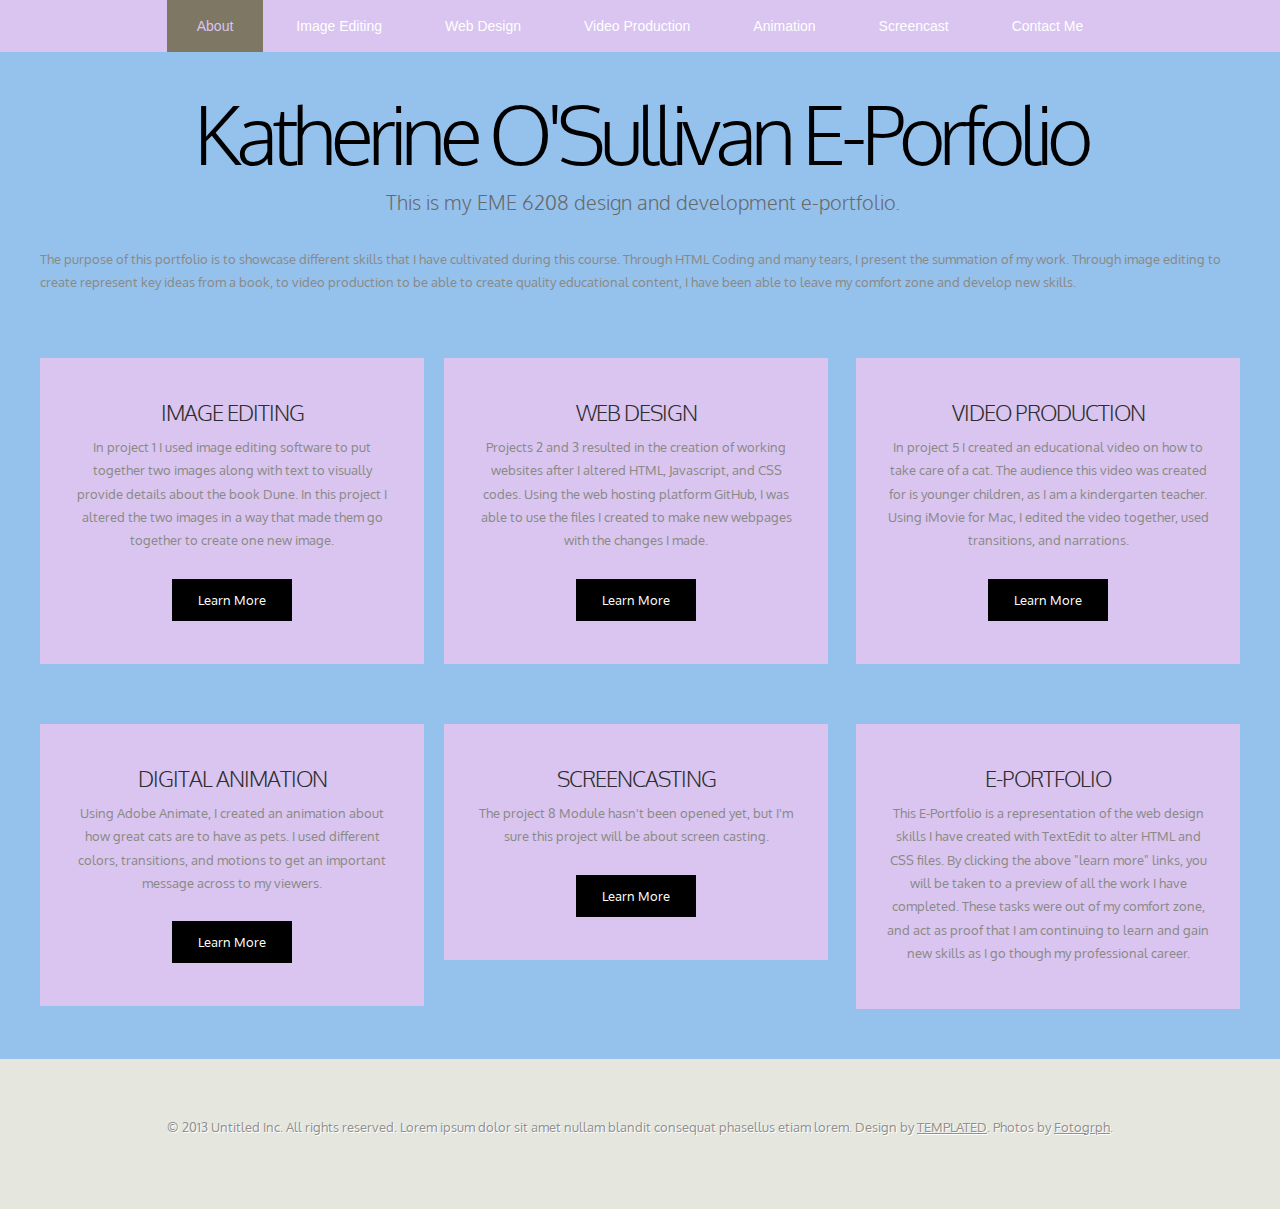
==== index.html @ af288f6b "Add files via upload" ====
<!DOCTYPE html PUBLIC "-//W3C//DTD XHTML 1.0 Strict//EN" "http://www.w3.org/TR/xhtml1/DTD/xhtml1-strict.dtd">


<!--
Design by TEMPLATED
http://templated.co
Released for free under the Creative Commons Attribution License
Name       : Vestibule 
Description: A two-column, fixed-width design with dark color scheme.
Version    : 1.0
Released   : 20130406
-->

<!-- Comments are in ALL CAPS -->


<html xmlns="http://www.w3.org/1999/xhtml">
<head>
<meta name="keywords" content="" />
<meta name="description" content="" />
<meta http-equiv="content-type" content="text/html; charset=utf-8" />

<!-- SET THE PAGE TITLE INSIDE THE TITLE TAGS BELOW -->
<title>Katherine O'Sullivan's E-Portfolio</title>

<link href="http://fonts.googleapis.com/css?family=Oxygen:400,700,300" rel="stylesheet" type="text/css" />
<link href="style.css" rel="stylesheet" type="text/css" media="screen" />
</head>

<body>
<div id="wrapper">
<!-- START OF THE NAVIGATION SECTION.  DO NOT CHANGE ANYTHING ABOVE THIS LINE EXCEPT TO SET THE TITLE. -->


	<div id="menu-wrapper">
		<div id="menu" class="container">
			<ul>
				<!-- NAVIGATION MENU.  THERE SHOULD BE ONE LIST ITEM FOR EACH BUTTON IN YOUR NAVIGATION BAR. -->
                <!-- REPLACE THE # IN THE LINK WITH THE FILE NAME OF THE APPROPRIATE PAGE.  -->
                <li class="current_page_item"><a href="index.html">About</a></li>
				<li><a href="image.html">Image Editing</a></li>
				<li><a href="web.html">Web Design</a></li>
				<li><a href="video.html">Video Production</a></li>
				<li><a href="animation.html">Animation</a></li>
				<li><a href="screencast.html">Screencast</a></li>
				<li><a href="contact.html">Contact Me</a></li>
			</ul>
		</div>
	</div>
	<div id="logo" class="container">
		<!-- THIS IS WHERE YOU CUSTOMIZE THE HEADER FOR EACH PAGE. -->
        <h1>Katherine O'Sullivan E-Porfolio</h1>
		<!-- THIS IS WHERE YOU CUSTOMIZE THE SUBHEADER FOR EACH PAGE. -->
        <p>This is my EME 6208 design and development e-portfolio. </p>
	</div>
	<div id="page" class="container">
		<div>
			<div class="entry">
				<!-- THIS IS WHERE YOU CUSTOMIZE THE INTRODUCTORY PARAGRAPH FOR EACH PAGE. -->
                <p>The purpose of this portfolio is to showcase different skills that I have cultivated during this course. Through HTML Coding and many tears, I present the summation of my work. Through image editing to create represent key ideas from a book, to video production to be able to create quality educational content, I have been able to leave my comfort zone and develop new skills.</p>
			</div>
		</div>
	</div>
    
    
<!-- END OF THE NAVIGATION SECTION. -->

<!-- START OF THE CONTENT SECTION. -->

<!-- ON OTHER PAGES, LIKE THE PROJECT PAGES, YOU WILL TAKE OUT EVERYTHING BETWEEN HERE AND THE END OF THE CONTENT SECTION AND REPLACE IT WITH THE PROJECT CONTENT. -->
    
    
    
    
	<div id="three-column" class="container">
		<div class="tbox1">
			<div class="box-style">
				<div class="content">
					
					<h2>Image Editing</h2>
					<p>In project 1 I used image editing software to put together two images along with text to visually provide details about the book Dune. In this project I altered the two images in a way that made them go together to create one new image.</p>
					<a href="image.html" class="button">Learn More</a>
				</div>
			</div>
		</div>
		<div class="tbox2">
			<div class="box-style">
				<div class="content">
					<h2>Web Design</h2>
					<p>Projects 2 and 3 resulted in the creation of working websites after I altered HTML, Javascript, and CSS codes. Using the web hosting platform GitHub, I was able to use the files I created to make new webpages with the changes I made.</p>
					<a href="web.html" class="button">Learn More</a>
				</div>
			</div>
		</div>
		<div class="tbox3">
			<div class="box-style">
				<div class="content">
					<h2>Video Production</h2>
					<p>In project 5 I created an educational video on how to take care of a cat. The audience this video was created for is younger children, as I am a kindergarten teacher. Using iMovie for Mac, I edited the video together, used transitions, and narrations. </p>
					<a href="video.html" class="button">Learn More</a>
				</div>
			</div>
		</div>
	</div>
	<div id="three-column" class="container">
		<div class="tbox1">
			<div class="box-style">
				<div class="content">
					<h2>Digital Animation</h2>
					<p>Using Adobe Animate, I created an animation about how great cats are to have as pets. I used different colors, transitions, and motions to get an important message across to my viewers.</p>
					<a href="animation.html" class="button">Learn More</a>
				</div>
			</div>
		</div>
		<div class="tbox2">
			<div class="box-style">
				<div class="content">
					<h2>Screencasting</h2>
					<p>The project 8 Module hasn't been opened yet, but I'm sure this project will be about screen casting.</p>
					<a href="screencast.html" class="button">Learn More</a>
				</div>
			</div>
		</div>
		<div class="tbox3">
			<div class="box-style">
				<div class="content">
					<h2>E-Portfolio</h2>
					<p>This E-Portfolio is a representation of the web design skills I have created with TextEdit to alter HTML and CSS files. By clicking the above "learn more" links, you will be taken to a preview of all the work I have completed. These tasks were out of my comfort zone, and act as proof that I am continuing to learn and gain new skills as I go though my professional career.</p>
				
				</div>
			</div>
		</div>
	</div>	
    
    
    
    
    
<!-- END OF THE CONTENT SECTION.  BELOW YOU CAN CUSTOMIZE YOUR FOOTER. -->
</div>

<div id="footer">
	<!-- START FOOTER -->
	<p>© 2013 Untitled Inc. All rights reserved. Lorem ipsum dolor sit amet nullam blandit consequat phasellus etiam lorem. Design by <a href="http://templated.co" rel="nofollow">TEMPLATED</a>.  Photos by <a href="http://fotogrph.com/">Fotogrph</a>.</p>
    <!-- END FOOTER -->
</div>

</body>
</html>
---- style.css ----
/*
Design by TEMPLATED
http://templated.co
Released for free under the Creative Commons Attribution License
*/

body {
	margin: 0;
	padding: 0;
	background: #E5E6DD;
	font-family: 'Oxygen', sans-serif;
	font-size: 13px;
	color: #8A8985;
}

h1, h2, h3 {
	margin: 0;
	padding: 0;
	text-transform: uppercase;
	font-weight: 300;
	color: #000000;
}

h1 {
	font-size: 2em;
}

h2 {
	font-size: 2.8em;
}

h3 {/Users/katieosullivan/Downloads/Niels/style.css
	font-size: 1.6em;
}

p, ul, ol {
	margin-top: 0;
	line-height: 180%;
}

ul, ol {
}

a {
	text-decoration: none;
	color: #95cled;
}

a:hover {
}

#wrapper {
	overflow: hidden;
	background: #95c1ed;
}

.container {
	width: 1200px;
	margin: 0px auto;
}

/* Header */

#header-wrapper {
	overflow: hidden;
	height: 600px;
}

#header {
	width: 960px;
	height: 200px;
	margin: 0 auto;
	padding: 0px 20px;
}

/* Logo */

#logo {
	overflow: hidden;
	height: 150px;
}

#logo h1, #logo p {
	text-align: center;
}

#logo h1 {
	padding: 5px 0px 20px 0px;
	letter-spacing: -6px;
	text-transform: capitalize;
	font-size: 80px;
}

#logo p {
	margin-top: -20px;
	padding: 0px 0px 0px 5px;
	font-size: 20px;
	font-weight: 300;
	color: #696969;
}

#logo p a {
	color: #696969;
}

#logo a {
	border: none;
	background: none;
	text-decoration: none;
	color: #3C342E;
}


/* Menu */

#menu-wrapper {
	overflow: hidden;
	height: 52px;
	margin-bottom: 2em;
	background: #d9c5f0;
}

#menu {
	overflow: hidden;
	height: 52px;
}

#menu ul {
	margin: 0;
	padding: 0px 0px 0px 0px;
	list-style: none;
	line-height: normal;
	text-align: center;
}

#menu li {
	display: inline-block;
}

#menu a {
	display: block;
	padding: 0px 30px;
	line-height: 52px;
	border: none;
	text-decoration: none;
	text-align: center;
	font-family: 'Oswald', sans-serif;
	font-size: 14px;
	font-weight: 300;
	color: #FFFFFF;
}

#menu a:hover, #menu .current_page_item a {
	background: #7D7764;
	text-decoration: none;
	color: #d9c5f0;
}

#menu .current_page_item a {
}

/* Page */

#page {
	overflow: hidden;
	padding: 20px 20px 40px 20px;
}

/* Content */

#content {
	float: left;
	width: 752px;
	padding: 0px 0px 0px 0px;
}


/* Footer */

#footer {
	height: 100px;
	margin: 0 auto;
	padding: 50px 0px 0px 0px;
}

#footer p {
	margin: 0;
	padding-top: 10px;
	line-height: normal;
	text-align: center;
	text-shadow: 1px 1px 0px #FFFFFF;
	color: #909090;
}

#footer a {
	text-decoration: underline;
	color: #909090;
}

#footer a:hover {
	text-decoration: none;
	color: #383838;
}

.box1 {
	overflow: hidden;
	height: 300px;
	background: url(images/img04.jpg) no-repeat center bottom;
}


/* Three Column Content */

#three-column {
	overflow: hidden;
	padding: 10px 0px 50px 0px;
}

#three-column .tbox1 {
	float: left;
	width: 384px;
	margin-right: 20px;
}

#three-column .tbox2 {
	float: left;
	width: 384px;
}

#three-column .tbox3 {
	float: right;
	width: 384px;
}

.box-style {
	background: #d9c5f0;
	text-align: center;
}

.box-style h2 {
	padding: 10px 0px;
	letter-spacing: -1px;
	font-size: 22px;
	color: #2D2D2D;
}

.box-style .content {
	overflow: hidden;
	width: 324px;
	padding: 30px;
}

.button
{
	display: inline-block;
	margin: 1em 0em;
	background: #000;
	padding: 1em 2em;
	color: #FFFFFF;
}
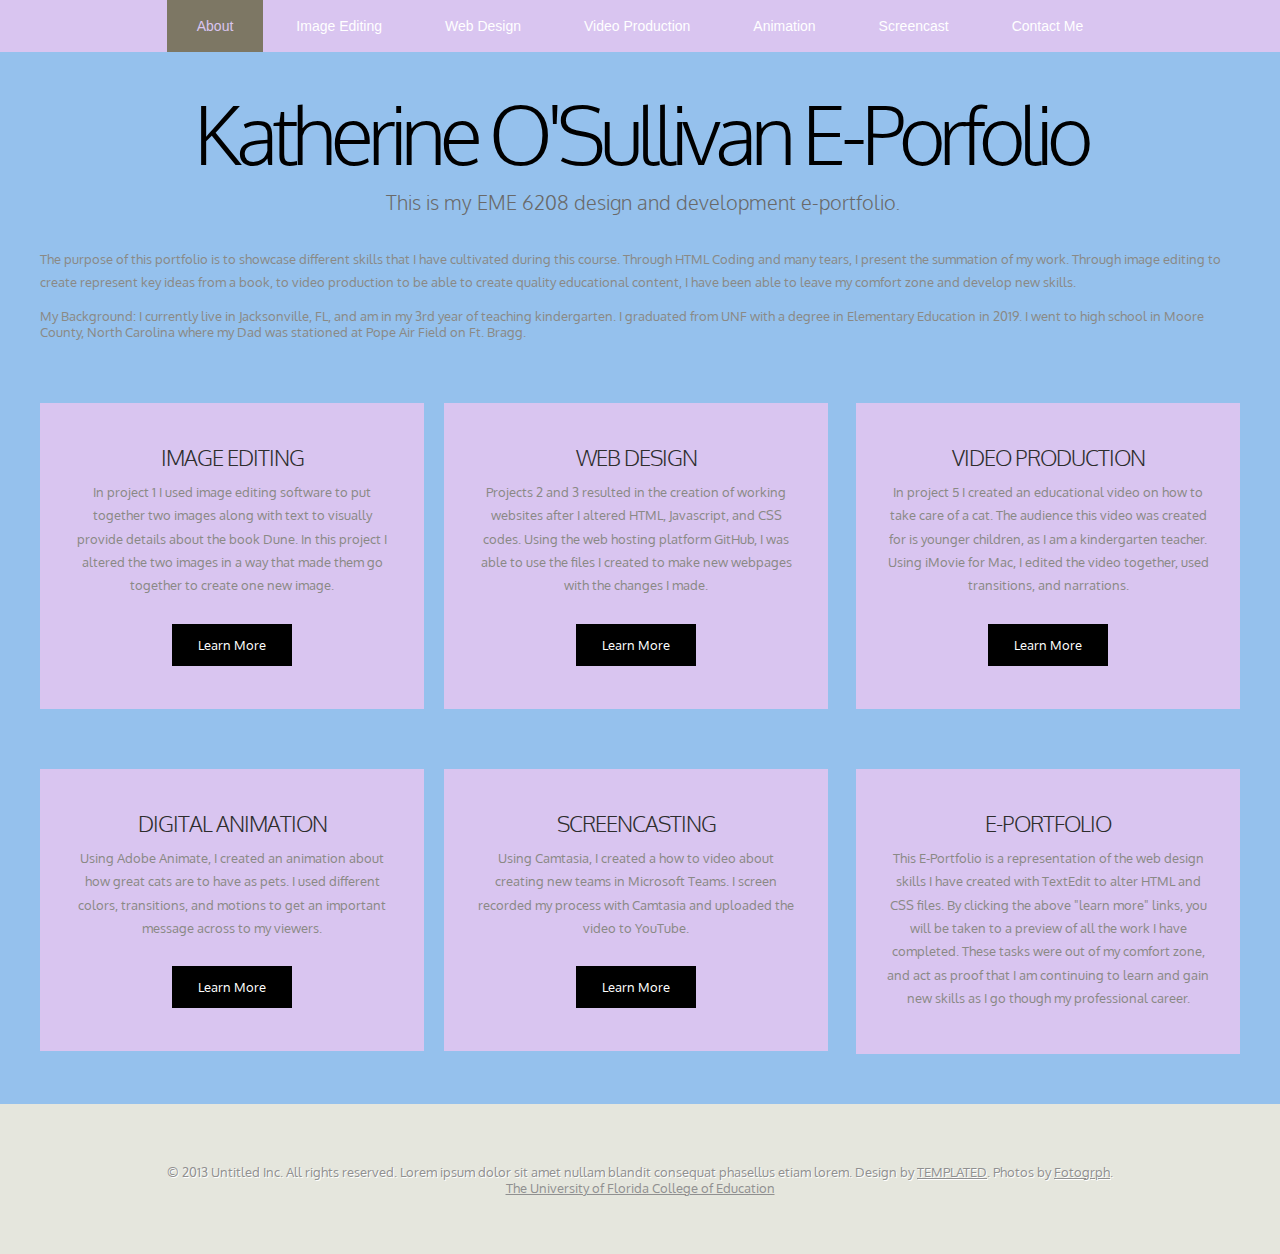
==== commit 02bc0581: "Update index.html" ====
--- a/index.html
+++ b/index.html
@@ -57,7 +57,7 @@
 		<div>
 			<div class="entry">
 				<!-- THIS IS WHERE YOU CUSTOMIZE THE INTRODUCTORY PARAGRAPH FOR EACH PAGE. -->
-                <p>The purpose of this portfolio is to showcase different skills that I have cultivated during this course. Through HTML Coding and many tears, I present the summation of my work. Through image editing to create represent key ideas from a book, to video production to be able to create quality educational content, I have been able to leave my comfort zone and develop new skills.</p>
+                <p>The purpose of this portfolio is to showcase different skills that I have cultivated during this course. Through HTML Coding and many tears, I present the summation of my work. Through image editing to create represent key ideas from a book, to video production to be able to create quality educational content, I have been able to leave my comfort zone and develop new skills.</p> My Background: I currently live in Jacksonville, FL, and am in my 3rd year of teaching kindergarten. I graduated from UNF with a degree in Elementary Education in 2019. I went to high school in Moore County, North Carolina where my Dad was stationed at Pope Air Field on Ft. Bragg. </p>
 			</div>
 		</div>
 	</div>
@@ -116,7 +116,7 @@
 			<div class="box-style">
 				<div class="content">
 					<h2>Screencasting</h2>
-					<p>The project 8 Module hasn't been opened yet, but I'm sure this project will be about screen casting.</p>
+					<p>Using Camtasia, I created a how to video about creating new teams in Microsoft Teams. I screen recorded my process with Camtasia and uploaded the video to YouTube.</p>
 					<a href="screencast.html" class="button">Learn More</a>
 				</div>
 			</div>
@@ -126,6 +126,8 @@
 				<div class="content">
 					<h2>E-Portfolio</h2>
 					<p>This E-Portfolio is a representation of the web design skills I have created with TextEdit to alter HTML and CSS files. By clicking the above "learn more" links, you will be taken to a preview of all the work I have completed. These tasks were out of my comfort zone, and act as proof that I am continuing to learn and gain new skills as I go though my professional career.</p>
+
+
 				
 				</div>
 			</div>
@@ -142,6 +144,7 @@
 <div id="footer">
 	<!-- START FOOTER -->
 	<p>© 2013 Untitled Inc. All rights reserved. Lorem ipsum dolor sit amet nullam blandit consequat phasellus etiam lorem. Design by <a href="http://templated.co" rel="nofollow">TEMPLATED</a>.  Photos by <a href="http://fotogrph.com/">Fotogrph</a>.</p>
+<center> <a href= "http://education.ufl.edu/educational-technology/">The University of Florida College of Education</a>
     <!-- END FOOTER -->
 </div>
 
